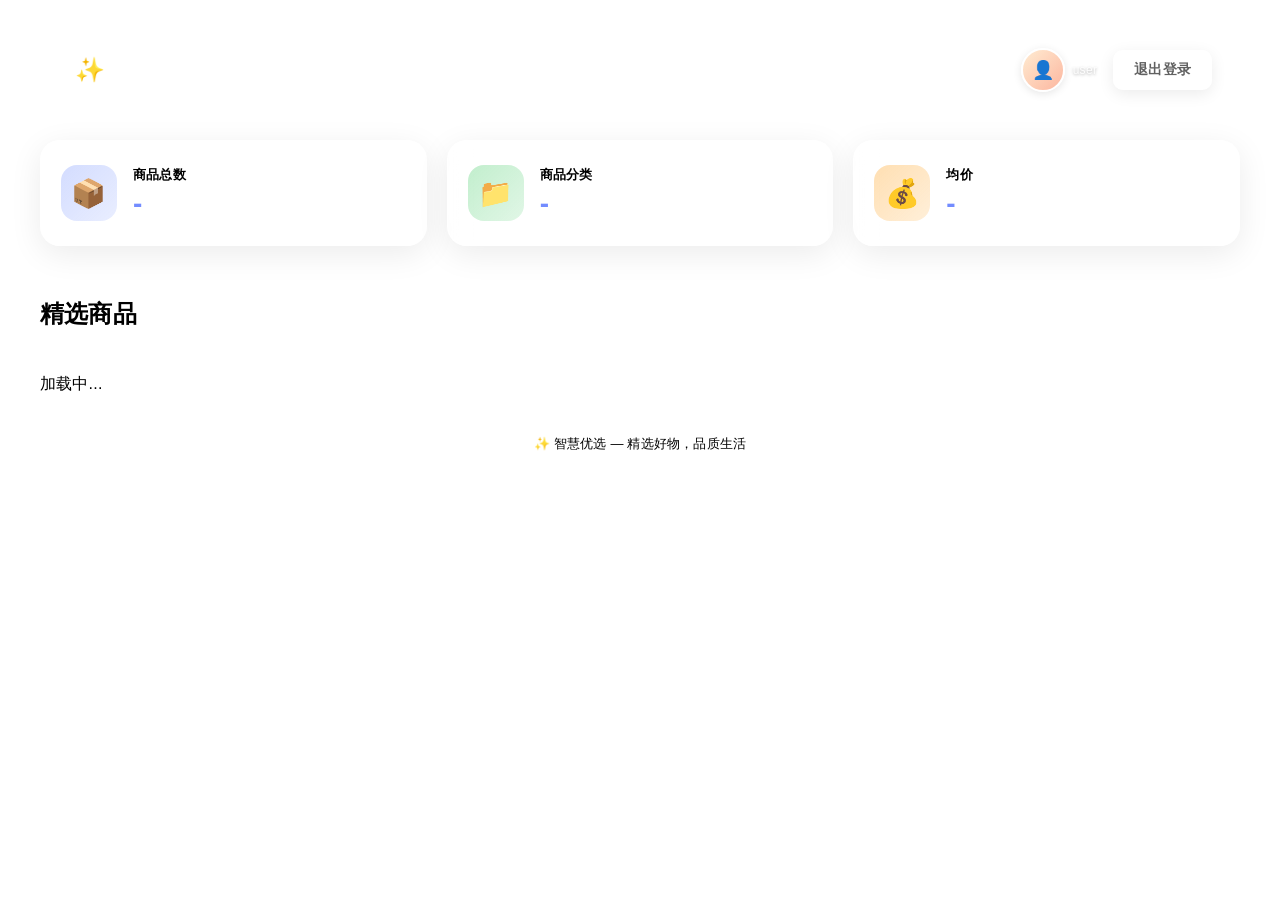
==== src/main/resources/templates/user/index.html @ 4f67075b "feat: 智慧商品信息管理系统 v1.0 - Spring Boot 2.7 + MyBatis + Redis + Thymeleaf - 用户管理：登录/注册、Spring Security权限" ====
<!DOCTYPE html>
<html lang="zh-CN" xmlns:sec="http://www.thymeleaf.org/extras/spring-security">
<head>
    <meta charset="UTF-8">
    <meta name="viewport" content="width=device-width, initial-scale=1.0">
    <title>✨ 智慧优选</title>
    <link rel="stylesheet" href="/css/liquid-glass.css">
    <style>
        body {
            background: url('/images/bg-harbor.png') no-repeat center center fixed;
            background-size: cover;
        }
        
        .user-container {
            max-width: 1200px;
            margin: 0 auto;
            padding: 24px;
        }
        
        /* 顶部导航 */
        .top-nav {
            display: flex;
            align-items: center;
            justify-content: space-between;
            padding: 16px 28px;
            margin-bottom: 32px;
        }
        
        .brand {
            display: flex;
            align-items: center;
            gap: 12px;
        }
        
        .brand-icon {
            width: 44px;
            height: 44px;
            background: linear-gradient(135deg, var(--primary), #8ba4ff);
            border-radius: var(--radius-md);
            display: flex;
            align-items: center;
            justify-content: center;
            font-size: 24px;
            box-shadow: 0 4px 16px var(--primary-glow);
        }
        
        .brand-text {
            font-size: 22px;
            font-weight: 700;
            background: linear-gradient(135deg, var(--primary), #b48eff);
            -webkit-background-clip: text;
            -webkit-text-fill-color: transparent;
            background-clip: text;
        }
        
        .user-actions {
            display: flex;
            align-items: center;
            gap: 16px;
            position: relative;
        }
        
        .user-profile {
            display: flex;
            flex-direction: row;
            align-items: center;
            gap: 8px;
        }
        
        .user-name {
            color: rgba(255, 255, 255, 0.9);
            font-size: 12px;
            font-weight: 500;
            text-shadow: 0 1px 3px rgba(0, 0, 0, 0.3);
            letter-spacing: 0.3px;
            white-space: nowrap;
        }

        .top-nav {
            overflow: visible !important;
        }
        
        .user-avatar {
            width: 40px;
            height: 40px;
            border-radius: 50%;
            background: linear-gradient(135deg, #ffecd2, #fcb69f);
            display: flex;
            align-items: center;
            justify-content: center;
            font-size: 18px;
            border: 2px solid white;
            box-shadow: 0 2px 8px rgba(0,0,0,0.1);
        }
        
        /* 统计卡片 */
        .glass-stat-card {
            background: rgba(255, 255, 255, 0.25);
            backdrop-filter: blur(20px) saturate(180%);
            -webkit-backdrop-filter: blur(20px) saturate(180%);
            border-radius: 20px;
            border: 1px solid rgba(255, 255, 255, 0.5);
            padding: 24px 20px;
            display: flex;
            align-items: center;
            gap: 16px;
            box-shadow: 
                0 8px 32px rgba(0, 0, 0, 0.08),
                inset 0 2px 0 rgba(255, 255, 255, 0.5),
                inset 0 -2px 0 rgba(255, 255, 255, 0.2);
            transition: all 0.3s ease;
        }
        
        .glass-stat-card:hover {
            transform: translateY(-4px);
            box-shadow: 0 12px 40px rgba(31, 38, 135, 0.15), inset 0 4px 20px rgba(255, 255, 255, 0.25);
        }
        
        .glass-stat-icon {
            width: 56px;
            height: 56px;
            border-radius: 16px;
            display: flex;
            align-items: center;
            justify-content: center;
            font-size: 28px;
            flex-shrink: 0;
        }
        
        .glass-stat-icon.blue {
            background: linear-gradient(135deg, rgba(110, 140, 255, 0.3), rgba(110, 140, 255, 0.15));
        }
        
        .glass-stat-icon.green {
            background: linear-gradient(135deg, rgba(52, 199, 89, 0.3), rgba(52, 199, 89, 0.15));
        }
        
        .glass-stat-icon.orange {
            background: linear-gradient(135deg, rgba(255, 149, 0, 0.3), rgba(255, 149, 0, 0.15));
        }
        
        .glass-stat-info {
            flex: 1;
        }
        
        .glass-stat-label {
            font-size: 13px;
            color: var(--text-tertiary);
            margin-bottom: 4px;
        }
        
        .glass-stat-value {
            font-size: 28px;
            font-weight: 700;
            background: linear-gradient(135deg, #6e8cff, #b48eff);
            -webkit-background-clip: text;
            -webkit-text-fill-color: transparent;
            background-clip: text;
        }

        .stats-grid {
            display: grid;
            grid-template-columns: repeat(3, 1fr);
            gap: 20px;
            margin-bottom: 32px;
        }
        
        /* 商品网格 */
        .products-header {
            display: flex;
            align-items: center;
            justify-content: space-between;
            margin-bottom: 24px;
        }
        
        .products-title {
            font-size: 24px;
            font-weight: 700;
            color: var(--text-primary);
        }
        
        .products-grid {
            display: grid;
            grid-template-columns: repeat(3, 1fr);
            gap: 24px;
        }
        
        /* 分类筛选 */
        .category-filters {
            display: flex;
            gap: 10px;
            flex-wrap: wrap;
        }
        
        .category-chip {
            padding: 8px 18px;
            background: var(--glass-bg);
            backdrop-filter: blur(12px);
            -webkit-backdrop-filter: blur(12px);
            border: 1px solid var(--glass-border);
            border-radius: 20px;
            font-size: 14px;
            color: var(--text-secondary);
            cursor: pointer;
            transition: all var(--transition-fast);
        }
        
        .category-chip:hover {
            background: var(--glass-bg-hover);
            color: var(--text-primary);
        }
        
        .category-chip.active {
            background: var(--primary);
            color: white;
            border-color: var(--primary);
            box-shadow: 0 4px 16px var(--primary-glow);
        }
        
        /* 商品详情弹窗 */
        .modal-overlay {
            display: none;
            position: fixed;
            inset: 0;
            background: rgba(0, 0, 0, 0.3);
            backdrop-filter: blur(12px) saturate(150%);
            -webkit-backdrop-filter: blur(12px) saturate(150%);
            z-index: 1000;
            align-items: center;
            justify-content: center;
            padding: 20px;
        }
        
        .modal-overlay.active {
            display: flex;
        }
        
        .modal-content {
            background: rgba(255, 255, 255, 0.75);
            backdrop-filter: blur(24px) saturate(180%);
            -webkit-backdrop-filter: blur(24px) saturate(180%);
            border-radius: 20px;
            border: 1px solid rgba(255, 255, 255, 0.7);
            max-width: 480px;
            width: 100%;
            max-height: 80vh;
            overflow: hidden;
            box-shadow: 
                0 20px 60px rgba(0, 0, 0, 0.25),
                inset 0 1px 0 rgba(255, 255, 255, 0.8),
                inset 0 -1px 0 rgba(255, 255, 255, 0.3);
            animation: modalIn 0.3s ease;
        }
        
        @keyframes modalIn {
            from {
                opacity: 0;
                transform: scale(0.9) translateY(20px);
            }
            to {
                opacity: 1;
                transform: scale(1) translateY(0);
            }
        }
        
        .modal-img {
            width: 100%;
            height: 280px;
            overflow: hidden;
            position: relative;
        }
        
        .modal-img img {
            width: 100%;
            height: 100%;
            object-fit: cover;
        }
        
        .modal-img-placeholder {
            width: 100%;
            height: 100%;
            display: flex;
            align-items: center;
            justify-content: center;
            font-size: 80px;
            background: linear-gradient(135deg, rgba(110, 140, 255, 0.1), rgba(180, 142, 255, 0.1));
        }
        
        .modal-close {
            position: absolute;
            top: 12px;
            right: 12px;
            width: 36px;
            height: 36px;
            border-radius: 50%;
            background: rgba(255, 255, 255, 0.8);
            border: none;
            font-size: 20px;
            cursor: pointer;
            display: flex;
            align-items: center;
            justify-content: center;
            transition: all 0.2s;
            box-shadow: 0 2px 8px rgba(0, 0, 0, 0.1);
        }
        
        .modal-close:hover {
            background: white;
            transform: scale(1.1);
        }
        
        .modal-body {
            padding: 24px;
            overflow-y: auto;
            max-height: calc(80vh - 280px);
        }
        
        .modal-title {
            font-size: 22px;
            font-weight: 700;
            color: var(--text-primary);
            margin-bottom: 12px;
        }
        
        .modal-desc {
            font-size: 15px;
            color: var(--text-secondary);
            line-height: 1.6;
            margin-bottom: 20px;
        }
        
        .modal-footer {
            display: flex;
            align-items: center;
            justify-content: space-between;
            padding-top: 16px;
            border-top: 1px solid rgba(0, 0, 0, 0.08);
        }
        
        .modal-price {
            font-size: 24px;
            font-weight: 700;
            background: linear-gradient(135deg, #6e8cff, #b48eff);
            -webkit-background-clip: text;
            -webkit-text-fill-color: transparent;
            background-clip: text;
        }
        
        .modal-category {
            font-size: 14px;
            color: var(--text-tertiary);
            background: var(--glass-bg);
            padding: 6px 14px;
            border-radius: 20px;
        }

        /* 商品卡片 - 去掉高光 */
        .product-card::before,
        .product-card::after {
            border-radius: 20px;
            display: none;
        }
        
        .product-card .product-img {
            height: 160px;
            overflow: hidden;
        }
        
        .product-card .product-img img {
            width: 100%;
            height: 100%;
            object-fit: cover;
        }
        
        .product-card .product-info {
            padding: 12px;
        }
        
        .product-card .product-name {
            font-size: 14px;
            font-weight: 600;
            margin-bottom: 6px;
            color: var(--text-primary);
        }
        
        .product-card .product-desc {
            font-size: 12px;
            color: var(--text-tertiary);
            margin-bottom: 8px;
            line-height: 1.4;
        }
        
        .product-card .product-bottom {
            display: flex;
            align-items: center;
            justify-content: space-between;
        }
        
        .product-card .product-price {
            font-size: 16px;
            font-weight: 700;
            color: var(--primary);
        }
        
        .product-card .product-category {
            font-size: 12px;
            color: var(--text-tertiary);
            background: var(--glass-bg);
            padding: 2px 8px;
            border-radius: 20px;
        }

        /* 底部信息 */
        .footer-info {
            text-align: center;
            padding: 40px 0 20px;
            color: var(--text-tertiary);
            font-size: 13px;
        }
        
        @media (max-width: 768px) {
            .stats-grid {
                grid-template-columns: 1fr;
            }
            
            .products-grid {
                grid-template-columns: 1fr;
            }
            
            .top-nav {
                flex-direction: column;
                gap: 16px;
            }
        }

        /* 全局 MiSans 字体 + 统一样式 */
        * {
            font-family: "MiSans", -apple-system, BlinkMacSystemFont, "SF Pro Display", "SF Pro Text", "Microsoft YaHei", sans-serif !important;
        }
        
        body {
            font-weight: 400;
            letter-spacing: 0.2px;
            -webkit-font-smoothing: antialiased;
            -moz-osx-font-smoothing: grayscale;
        }
        
        /* 标题字重 */
        h1, h2, h3, h4, h5, h6, .brand-text, .glass-stat-label {
            font-weight: 600 !important;
        }
        
        /* 正文字重 */
        p, span, a, td, th, li, .glass-stat-value, .product-name, .product-desc {
            font-weight: 400;
        }
        
        /* 按钮字重 */
        .glass-btn, button {
            font-weight: 500 !important;
        }
        
        /* 玻璃面板上的文字颜色统一 */
        .glass-panel, .glass-card, .glass-stat-card {
            color: var(--text-on-glass);
        }
        
        .glass-panel .glass-stat-label,
        .glass-card .product-desc {
            color: var(--text-on-glass-secondary) !important;
        }
        
        /* 数字字重 */
        .glass-stat-value, .product-price {
            font-weight: 600 !important;
        }

        /* 退出登录下拉菜单 */
        .logout-btn-standalone {
            display: flex;
            align-items: center;
            justify-content: center;
            padding: 10px 20px;
            background: rgba(255, 255, 255, 0.3);
            backdrop-filter: blur(20px) saturate(180%);
            -webkit-backdrop-filter: blur(20px) saturate(180%);
            border: 1px solid rgba(255, 255, 255, 0.6);
            border-radius: 10px;
            color: rgba(80, 80, 80, 0.9);
            font-size: 14px;
            font-weight: 600;
            text-decoration: none;
            white-space: nowrap;
            box-shadow: 
                0 4px 16px rgba(0, 0, 0, 0.08),
                inset 0 1px 0 rgba(255, 255, 255, 0.6);
            transition: all 0.3s ease;
        }
        
        .logout-btn-standalone:hover {
            background: rgba(255, 107, 107, 0.35);
            border-color: rgba(255, 107, 107, 0.5);
            color: rgba(180, 50, 50, 0.95);
            box-shadow: 0 6px 20px rgba(255, 107, 107, 0.25);
        }
        
        
        
        .logout-btn:hover {
            background: rgba(255, 255, 255, 0.25);
            color: #fff;
        }
    </style>
</head>
<body>
    <!-- SVG Filter 定义 -->
    <svg style="position: absolute; width: 0; height: 0;">
        <defs>
            <filter id="liquid-distortion">
                <feTurbulence type="fractalNoise" baseFrequency="0.015" numOctaves="3" result="noise" />
                <feDisplacementMap in="SourceGraphic" in2="noise" scale="6" xChannelSelector="R" yChannelSelector="G" />
            </filter>
        </defs>
    </svg>
    <!-- 商品详情弹窗 -->
    <div class="modal-overlay" id="productModal">
        <div class="modal-content">
            <div class="modal-img">
                <button class="modal-close" onclick="closeModal()">✕</button>
                <div id="modalImgContainer"></div>
            </div>
            <div class="modal-body">
                <h2 class="modal-title" id="modalTitle"></h2>
                <p class="modal-desc" id="modalDesc"></p>
                <div class="modal-footer">
                    <span class="modal-price" id="modalPrice"></span>
                    <span class="modal-category" id="modalCategory"></span>
                </div>
            </div>
        </div>
    </div>

    <div class="user-container">
        <!-- 顶部导航 -->
        <div class="top-nav glass-panel">
            <div class="brand">
                <div class="brand-icon">✨</div>
                <div class="brand-text">智慧优选</div>
            </div>
            <div class="user-actions">
                <div class="user-profile">
                    <div class="user-avatar">👤</div>
                    <span class="user-name" th:text="${username}">user</span>
                </div>
                <a href="/logout" class="logout-btn-standalone">退出登录</a>
            </div>
        </div>

        <!-- 统计卡片 -->
        <div class="stats-grid">
            <div class="glass-stat-card">
                <div class="glass-stat-icon blue">📦</div>
                <div class="glass-stat-info">
                    <div class="glass-stat-label">商品总数</div>
                    <div class="glass-stat-value" id="totalCount">-</div>
                </div>
            </div>
            <div class="glass-stat-card">
                <div class="glass-stat-icon green">📁</div>
                <div class="glass-stat-info">
                    <div class="glass-stat-label">商品分类</div>
                    <div class="glass-stat-value" id="catCount">-</div>
                </div>
            </div>
            <div class="glass-stat-card">
                <div class="glass-stat-icon orange">💰</div>
                <div class="glass-stat-info">
                    <div class="glass-stat-label">均价</div>
                    <div class="glass-stat-value" id="avgPrice">-</div>
                </div>
            </div>
        </div>

        <!-- 商品列表 -->
        <div class="products-section">
            <div class="products-header">
                <h2 class="products-title">精选商品</h2>
                <div class="category-filters" id="categoryFilters">
                    <span class="category-chip active" data-id="">全部</span>
                </div>
            </div>
            <div class="products-grid" id="productsGrid">
                <div class="glass-loading">加载中...</div>
            </div>
        </div>

        <div class="footer-info">
            ✨ 智慧优选 — 精选好物，品质生活
        </div>
    </div>

    <script src="https://cdn.jsdelivr.net/npm/jquery@3.7.1/dist/jquery.min.js"></script>
    <script>
        let currentCategory = '';
        
        $(function(){
            loadStats();
            loadCategories();
            loadProducts();
            
            // 头像点击切换下拉菜单
            $('#avatarBtn').on('click', function(e){
                e.stopPropagation();
                $('#logoutDropdown').toggle();
            });
            // 点击其他地方关闭
            $(document).on('click', function(e){
                if(!$(e.target).closest('#avatarBtn').length && !$(e.target).closest('#logoutDropdown').length){
                    $('#logoutDropdown').hide();
                }
            });
        });
        
        function loadStats(){
            $.get("/api/product/page",{pageNum:1,pageSize:1},function(r){
                if(r.code===200){
                    $("#totalCount").text(r.data.total);
                }
            });
            $.get("/api/category/list",function(r){
                if(r.code===200){
                    $("#catCount").text(r.data.length);
                }
            });
            $.get("/api/product/page",{pageNum:1,pageSize:100},function(r){
                if(r.code===200){
                    let list=r.data.list;
                    if(list.length>0){
                        let sum=list.reduce((a,b)=>a+parseFloat(b.price),0);
                        $("#avgPrice").text("¥"+(sum/list.length).toFixed(2));
                    }
                }
            });
        }
        
        function loadCategories(){
            $.get("/api/category/list",function(r){
                if(r.code===200){
                    let html='<span class="category-chip active" data-id="">全部</span>';
                    r.data.forEach(c=>{
                        html+=`<span class="category-chip" data-id="${c.id}">${c.name}</span>`;
                    });
                    $("#categoryFilters").html(html);
                    
                    $(".category-chip").click(function(){
                        $(".category-chip").removeClass("active");
                        $(this).addClass("active");
                        currentCategory = $(this).data("id");
                        loadProducts();
                    });
                }
            });
        }
        
        function loadProducts(){
            let params = {pageNum:1, pageSize:20};
            if(currentCategory){
                params.categoryId = currentCategory;
            }
            $("#productsGrid").html('<div class="glass-loading">加载中...</div>');
            
            $.get("/api/product/page", params, function(r){
                if(r.code===200){
                    let list = r.data.list;
                    if(list.length===0){
                        $("#productsGrid").html('<div class="glass-loading">暂无商品</div>');
                        return;
                    }
                    let html = '';
                    list.forEach(p=>{
                        html += `
                            <div class="glass-card product-card" data-id="${p.id}" data-name="${p.name}" data-desc="${p.descp || ''}" data-price="${p.price}" data-category="${p.categoryName || ''}" data-img="${p.photoUrl || ''}" onclick="showDetail(this.dataset.id, this.dataset.name, this.dataset.desc, this.dataset.price, this.dataset.category, this.dataset.img)">
                                <div class="product-img">
                                    ${p.photoUrl ? `<img src="${p.photoUrl}" alt="${p.name}">` : '<div class="product-img-placeholder">📦</div>'}
                                </div>
                                <div class="product-info">
                                    <h3 class="product-name">${p.name}</h3>
                                    <p class="product-desc">${p.descp || '暂无描述'}</p>
                                    <div class="product-bottom">
                                        <span class="product-price">¥${parseFloat(p.price).toFixed(2)}</span>
                                        <span class="product-category">${p.categoryName || ''}</span>
                                    </div>
                                </div>
                            </div>
                        `;
                    });
                    $("#productsGrid").html(html);
                }
            });
        }

        function showDetail(id, name, desc, price, category, img) {
            $("#modalTitle").text(name);
            $("#modalDesc").text(desc || '暂无描述');
            $("#modalPrice").text('¥' + parseFloat(price).toFixed(2));
            $("#modalCategory").text(category);
            if(img){
                $("#modalImgContainer").html('<img src="' + img + '" alt="' + name + '">');
            } else {
                $("#modalImgContainer").html('<div class="modal-img-placeholder">📦</div>');
            }
            $("#productModal").addClass("active");
        }
        function closeModal() {
            $("#productModal").removeClass("active");
        }
        $(document).on("click", ".modal-overlay", function(e) {
            if(e.target === this) closeModal();
        });
    </script>
</body>
</html>
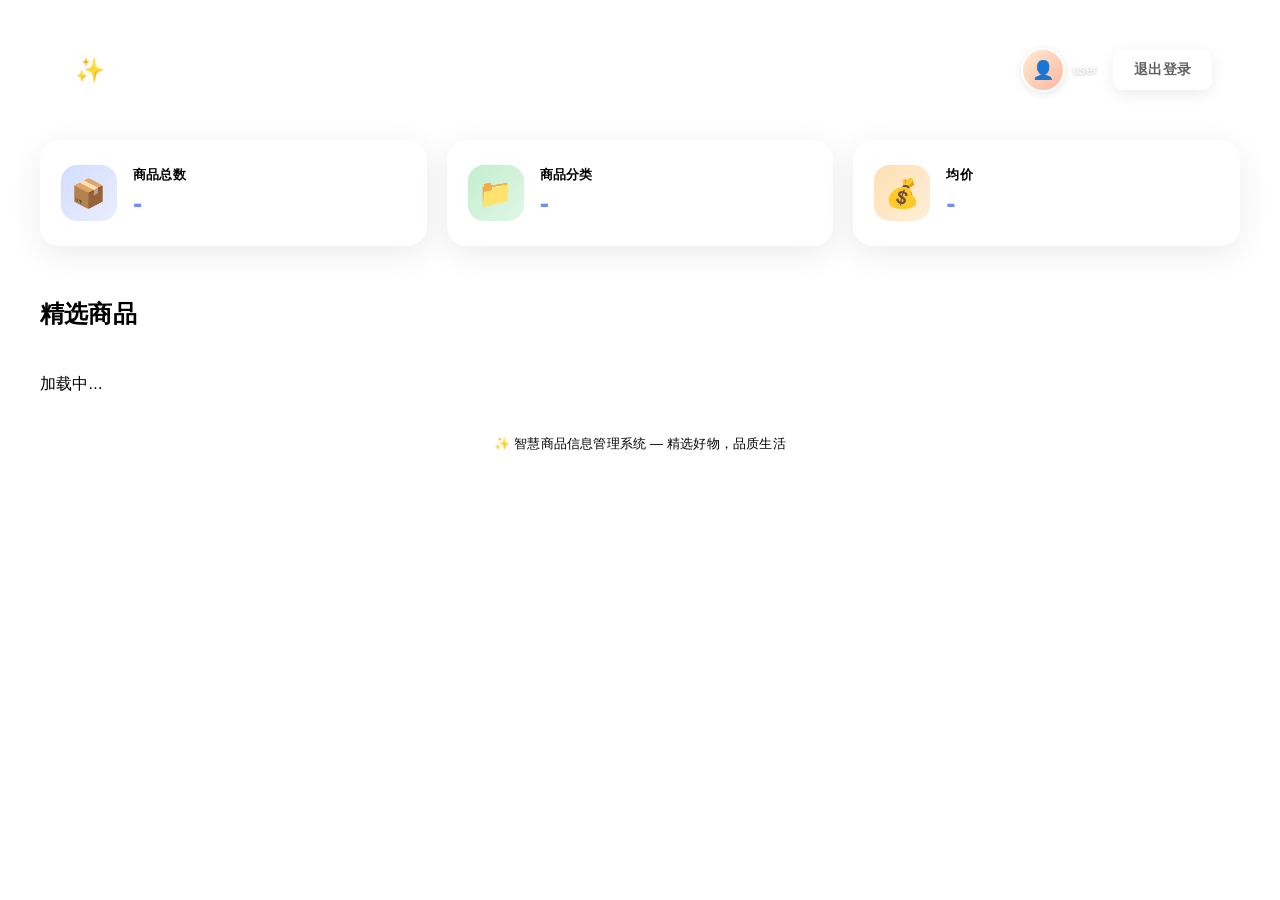
==== commit fc4437d0: "feat: 完善用户管理模块、修复分类删除缓存问题、添加注册功能 - 新增用户管理模块（UserController + 用户列表页面） - 修复分类删除后缓存未清除的问题（@CacheEvict改为" ====
--- a/src/main/resources/templates/user/index.html
+++ b/src/main/resources/templates/user/index.html
@@ -3,7 +3,7 @@
 <head>
     <meta charset="UTF-8">
     <meta name="viewport" content="width=device-width, initial-scale=1.0">
-    <title>✨ 智慧优选</title>
+    <title>✨ 智慧商品信息管理系统</title>
     <link rel="stylesheet" href="/css/liquid-glass.css">
     <style>
         body {
@@ -362,8 +362,12 @@
         }
         
         .product-card .product-img {
-            height: 160px;
+            height: 200px;
             overflow: hidden;
+            display: flex;
+            align-items: center;
+            justify-content: center;
+            background: rgba(255,255,255,0.3);
         }
         
         .product-card .product-img img {
@@ -545,7 +549,7 @@
         <div class="top-nav glass-panel">
             <div class="brand">
                 <div class="brand-icon">✨</div>
-                <div class="brand-text">智慧优选</div>
+                <div class="brand-text">智慧商品信息管理系统</div>
             </div>
             <div class="user-actions">
                 <div class="user-profile">
@@ -595,7 +599,7 @@
         </div>
 
         <div class="footer-info">
-            ✨ 智慧优选 — 精选好物，品质生活
+            ✨ 智慧商品信息管理系统 — 精选好物，品质生活
         </div>
     </div>
 
